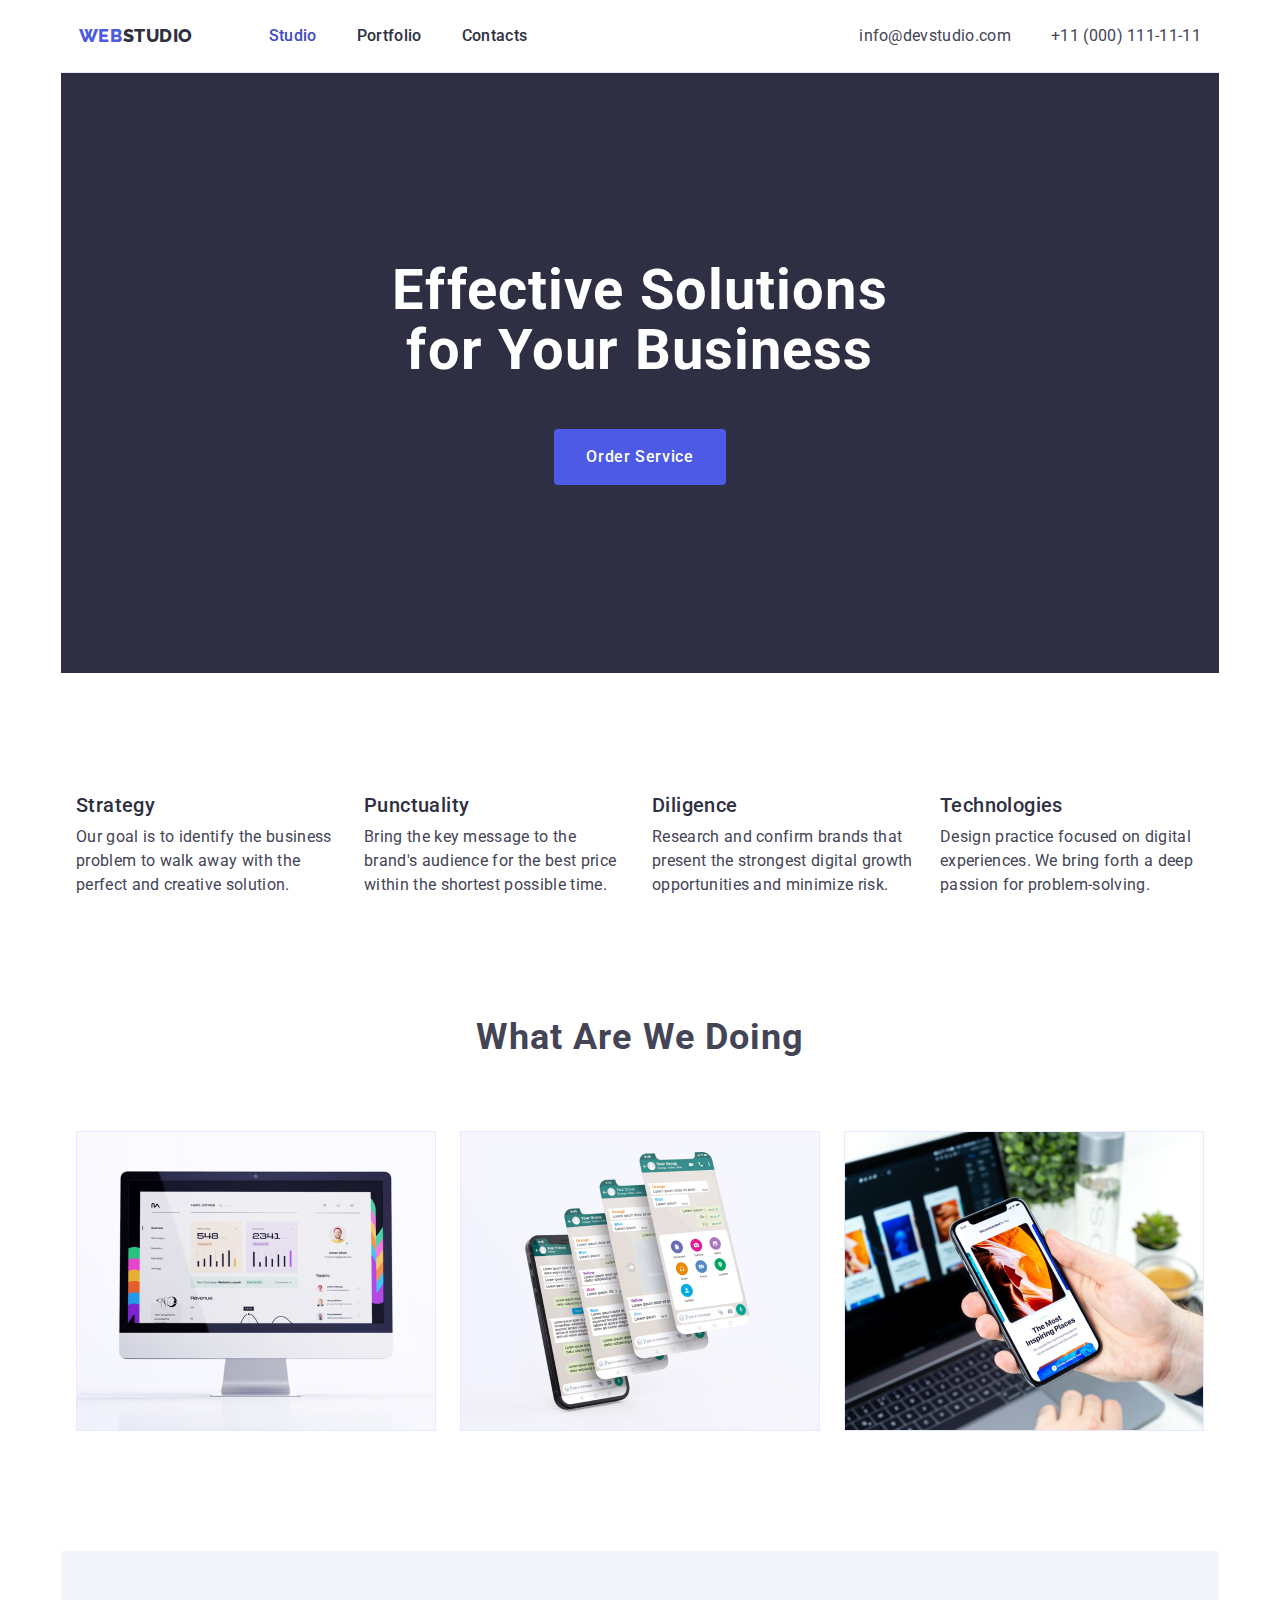
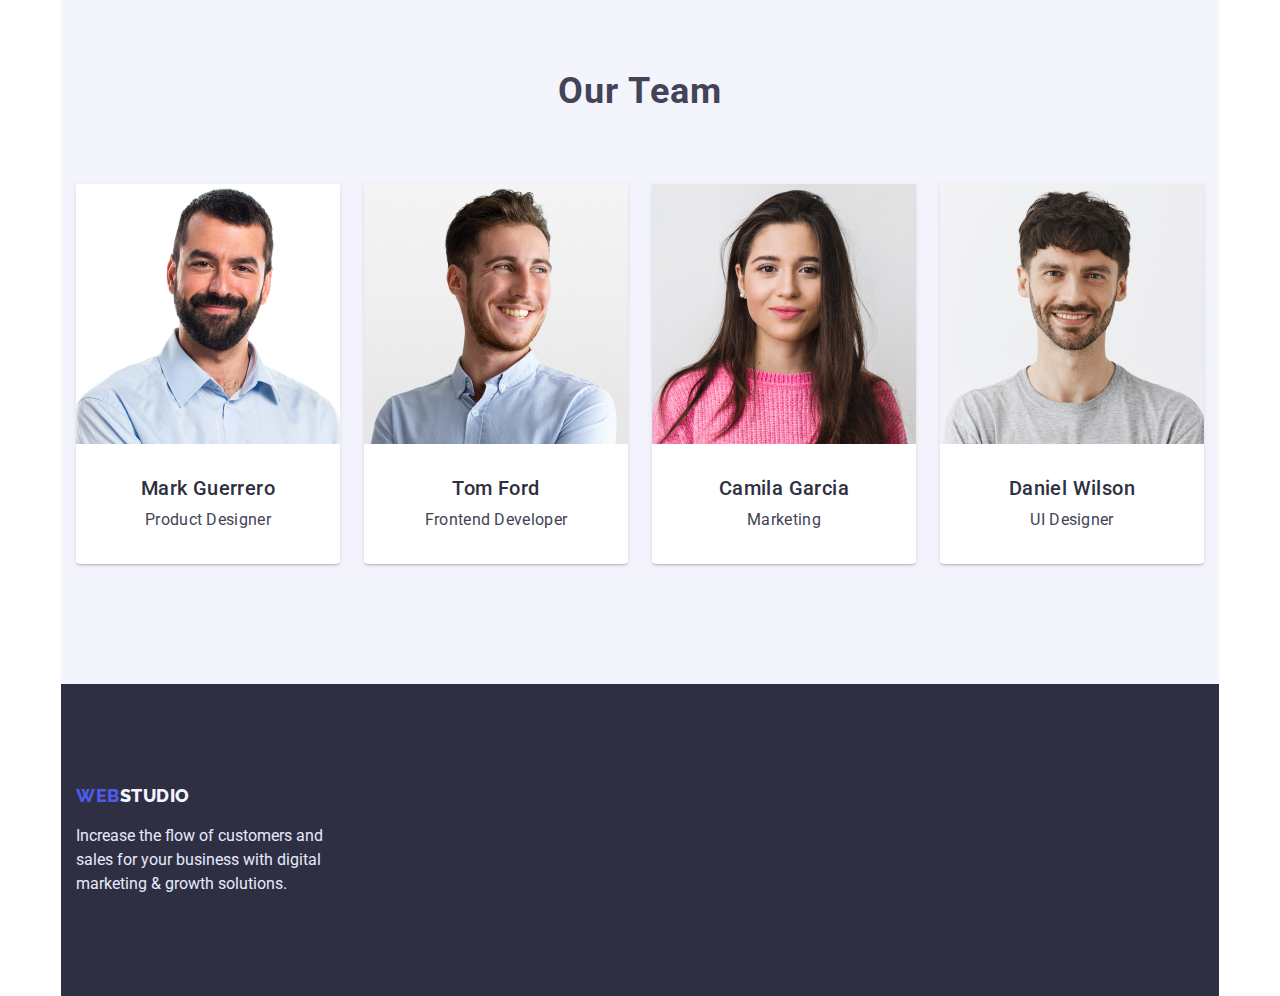
==== index.html @ 38369c31 "Add files via upload" ====
<!DOCTYPE html>
<html lang="en">
  <head>
    <meta charset="UTF-8" />
    <meta http-equiv="X-UA-Compatible" content="IE=edge" />
    <meta name="viewport" content="width=device-width, initial-scale=1.0" />
    <title>WebStudio</title>
    <link
      rel="stylesheet"
      href="https://cdnjs.cloudflare.com/ajax/libs/modern-normalize/1.1.0/modern-normalize.min.css"
    />
    <link
      href="https://fonts.googleapis.com/css2?family=Montserrat:ital,wght@0,500;0,600;1,400&family=Raleway:wght@800&family=Roboto:wght@400;500;700;900&display=swap"
      rel="stylesheet"
    />
    <link rel="stylesheet" href="./css/styles.css" />
  </head>
  <body>
    <header class="container nav-header">
      <nav class="main-nav">
        <a href="#" class="logo-text-1"
          ><span class="logo-text-2">Web</span>studio</a
        >
        <ul class="marker nav-list">
          <li class="item">
            <a href="./index.html" class="header-nav current">Studio</a>
          </li>
          <li class="item">
            <a href="./potrfolio.html" class="header-nav">Portfolio</a>
          </li>
          <li class="item"><a href="#" class="header-nav">Contacts</a></li>
        </ul>
      </nav>
      <ul class="marker contact-nav">
        <li class="item">
          <a href="mailto:info@devstudio.com" class="header-links"
            >info@devstudio.com</a
          >
        </li>
        <li class="item">
          <a href="tel:+110001111111" class="header-links"
            >+11 (000) 111-11-11</a
          >
        </li>
      </ul>
    </header>
    <main>
      <section class="container section-1">
        <h1 class="section-heder-1">
          Effective solutions <span class="section-heder-2">for</span> your
          business
        </h1>
        <button type="button" class="button-main">Order service</button>
      </section>
      <section class="container section">
        <h2 class="visually-hidden">Our advanteges</h2>
        <ul class="marker sec-descr-prev">
          <li class="item">
            <h3 class="name-headers">Strategy</h3>
            <p class="section-description">
              Our goal is to identify the business problem to walk away with the
              perfect and creative solution.
            </p>
          </li>
          <li class="item">
            <h3 class="name-headers">Punctuality</h3>
            <p class="section-description">
              Bring the key message to the brand's audience for the best price
              within the shortest possible time.
            </p>
          </li>
          <li class="item">
            <h3 class="name-headers">Diligence</h3>
            <p class="section-description">
              Research and confirm brands that present the strongest digital
              growth opportunities and minimize risk.
            </p>
          </li>
          <li class="item">
            <h3 class="name-headers">Technologies</h3>
            <p class="section-description">
              Design practice focused on digital experiences. We bring forth a
              deep passion for problem-solving.
            </p>
          </li>
        </ul>
      </section>
      <section class="container">
        <h2 class="section-header-2">What are we doing</h2>
        <ul class="marker sec-heder-2-img">
          <li class="item">
            <img
              class="no-gap"
              src="./images/img1.jpg"
              alt="Developing"
              width="360"
            />
          </li>
          <li class="item">
            <img
              class="no-gap"
              src="./images/img2.jpg"
              alt="Adaptaion"
              width="360"
            />
          </li>
          <li class="item">
            <img
              class="no-gap"
              src="./images/img3.jpg"
              alt="Design"
              width="360"
            />
          </li>
        </ul>
      </section>
      <section class="section-team section container">
        <h2 class="section-header-2">Our team</h2>
        <ul class="marker team-cards">
          <li class="cards item">
            <img
              class="no-gap"
              src="./images/Mark.jpg"
              alt="Mark Guerrero' photo"
              width="264"
            />
            <h3 class="name-list-projects">Mark Guerrero</h3>
            <p class="section-description">Product Designer</p>
          </li>
          <li class="cards item">
            <img
              class="no-gap"
              src="./images/Tom.jpg"
              alt="Tom Ford' photo"
              width="264"
            />
            <h3 class="name-list-projects">Tom Ford</h3>
            <p class="section-description">Frontend Developer</p>
          </li>
          <li class="cards item">
            <img
              class="no-gap"
              src="./images/Camila.jpg"
              alt="Camila Garcia' photo"
              width="264"
            />
            <h3 class="name-list-projects">Camila Garcia</h3>
            <p class="section-description">Marketing</p>
          </li>
          <li class="cards item">
            <img
              class="no-gap"
              src="./images/Daniel.jpg"
              alt="Daniel Wilson' photo"
              width="264"
            />
            <h3 class="name-list-projects">Daniel Wilson</h3>
            <p class="section-description">UI Designer</p>
          </li>
        </ul>
      </section>
    </main>
    <footer class="container footer">
      <a href="./index.html" class="logo-text-3"
        ><span class="logo-text-2">Web</span>studio</a
      >
      <p class="footer-phrase">
        Increase the flow of customers and sales for your business with digital
        marketing & growth solutions.
      </p>
    </footer>
  </body>
</html>
---- css/styles.css ----
:root {
  --color-primary: #434455;
  --color-accent: #e7e9fc;
  --color-logo-1: #4d5ae5;
  --color-logo-2: #2e2f42;
  --color-logo-3: #f4f4fd;
  --color-background-hover: #404bbf;
  --color-text-btn: #ffffff;
  --font-family: "Roboto";
}
body {
  font-family: var(--font-family), sans-serif;
  color: var(--color-primary);
}
.logo-text-1 {
  font-family: "Raleway";
  font-style: normal;
  font-weight: 800;
  font-size: 18px;
  line-height: 1.33;
  letter-spacing: 0.03em;
  color: var(--color-logo-2);
  text-transform: uppercase;
  text-decoration: none;

  display: flex;
  justify-content: center;
  padding: 24px 0;
  margin: 0;
}
.logo-text-2 {
  color: var(--color-logo-1);
  text-transform: uppercase;
}
.logo-text-3 {
  color: var(--color-logo-3);
  font-family: "Raleway";
  font-style: normal;
  font-weight: 800;
  font-size: 18px;
  line-height: 1.33;
  letter-spacing: 0.03em;
  text-transform: uppercase;
  text-decoration: none;
  margin-top: 100px;
}
.visually-hidden {
  position: absolute;
  white-space: nowrap;
  width: 1px;
  height: 1px;
  overflow: hidden;
  border: 0;
  padding: 0;
  clip: rect(0 0 0 0);
  clip-path: inset(50%);
  margin: -1px;
}
.nav-header {
  display: flex;
  justify-content: center;
  border-bottom: 1px solid var(--color-accent);
}
.marker {
  list-style: none;
  padding: 0;
  margin: 0;
}
.nav-list {
  display: flex;
}
.nav-list .item {
  display: block;
  margin-right: 40px;
  padding: 24px 0;
}
.nav-list .item:last-child {
  margin-right: 0;
}
.nav-list .item:nth-child(1) {
  margin-left: 76px;
}
.contact-nav {
  display: flex;
}
.contact-nav .item {
  margin-right: 40px;
  padding: 24px 0;
}
.contact-nav .item:nth-child(1) {
  margin-left: 332px;
}
.contact-nav .item:nth-child(2) {
  margin-right: 0;
}
.main-nav {
  display: flex;
}
.header-nav {
  font-style: normal;
  font-weight: 500;
  font-size: 16px;
  line-height: 1.5;
  letter-spacing: 0.02em;
  text-decoration: none;
  color: var(--color-logo-2);
}
.header-nav:hover,
.header-nav:focus {
  color: var(--color-background-hover);
}
.current {
  color: var(--color-background-hover);
}
.header-links {
  font-style: normal;
  font-weight: 400;
  font-size: 16px;
  line-height: 1.5;
  letter-spacing: 0.02em;
  text-decoration: none;
  list-style: none;
  color: var(--color-primary);
}
.header-links:hover,
.header-links:focus {
  color: var(--color-background-hover);
}
.section-1 {
  background: var(--color-logo-2);
  text-align: center;
}
.section-heder-1 {
  font-style: normal;
  font-size: 56px;
  line-height: 1.07;
  text-align: center;
  letter-spacing: 0.02em;
  color: var(--color-text-btn);
  text-transform: capitalize;
  margin: 0 0 48px;
  padding: 188px 316px 0;
}
.section-heder-2 {
  text-transform: lowercase;
  margin: 0;
}
.button-main {
  background-color: var(--color-logo-1);
  font-style: normal;
  font-weight: 500;
  font-size: 16px;
  line-height: 1.5;
  text-align: center;
  letter-spacing: 0.04em;
  text-transform: capitalize;
  cursor: pointer;
  color: var(--color-text-btn);
  border-radius: 4px;
  padding: 16px 32px;
  min-width: 169px;
  border: 0;
  margin-bottom: 188px;
}
.button-main:hover,
.button-main:focus {
  background-color: var(--color-background-hover);
}
.button {
  background-color: var(--color-logo-3);
  font-style: normal;
  font-weight: 500;
  font-size: 16px;
  line-height: 1.5;
  display: flex;
  align-items: center;
  text-align: center;
  letter-spacing: 0.04em;
  cursor: pointer;
  color: var(--color-logo-1);
  box-shadow: 0px 3px 1px rgba(0, 0, 0, 0.1), 0px 2px 1px rgba(0, 0, 0, 0.08),
    0px 2px 2px rgba(0, 0, 0, 0.12);
  border-radius: 4px;
  border: 1px solid var(--color-accent);
}
.button:hover,
.button:focus {
  background-color: var(--color-background-hover);
  color: var(--color-text-btn);
  border: 1px solid var(--color-background-hove);
}
.sec-descr-prev {
  display: flex;
}
.sec-descr-prev .item {
  display: block;
  margin: 0 24px 0 0;
  padding-bottom: 0;
  width: 264px;
}
.sec-descr-prev .item:last-child {
  margin-right: 0;
}
.name-headers {
  color: var(--color-logo-2);
  font-family: "Roboto";
  font-style: normal;
  font-weight: 500;
  font-size: 20px;
  line-height: 1.2;
  letter-spacing: 0.02em;
  margin-top: 0;
  margin-bottom: 8px;
}
.section-description {
  font-weight: 400;
  font-size: 16px;
  line-height: 1.5;
  letter-spacing: 0.02em;
  margin: 0;
}
.section-header-2 {
  font-weight: 700;
  font-size: 36px;
  line-height: 1.16;
  letter-spacing: 0.03em;
  text-transform: capitalize;
  margin: 0 0 72px;
  text-align: center;
}
.sec-heder-2-img {
  display: flex;
}
.sec-heder-2-img .item {
  display: block;
  margin: 0 24px 120px 0;
  padding-bottom: 0;
}
.sec-heder-2-img .item:last-child {
  margin-right: 0;
}
.section-team {
  background-color: var(--color-logo-3);
}
.team-cards {
  display: flex;
}
.team-cards .item {
  display: block;
  margin: 0 24px 0 0;
  padding-bottom: 0;
  text-align: center;
}
.team-cards .item:last-child {
  margin-right: 0;
}
.cards {
  background-color: var(--color-text-btn);
  box-shadow: 0px 1px 6px rgba(46, 47, 66, 0.08),
    0px 1px 1px rgba(46, 47, 66, 0.16), 0px 2px 1px rgba(46, 47, 66, 0.08);
  border-radius: 0px 0px 4px 4px;
  width: 264px;
}
.name-list-projects {
  color: var(--color-logo-2);
  font-style: normal;
  font-weight: 500;
  font-size: 20px;
  line-height: 1.2;
  letter-spacing: 0.02em;
  padding-top: 32px;
  margin: 0 0 8px;
}
.team-cards .item .section-description {
  margin-bottom: 32px;
}
.footer {
  background: var(--color-logo-2);
  display: flex;
  flex-direction: column;
}
.footer-phrase {
  font-size: 16px;
  line-height: 1.5;
  color: var(--color-accent);
  display: flex;
  padding: 0 864px 0 0;
  margin-bottom: 100px;
}
.container {
  max-width: 1158px;
  padding: 0 15px;
  margin: 0 auto;
}
.section {
  padding-top: 120px;
  padding-bottom: 120px;
}
.sec-color-1 {
  background-color: tomato;
}
.sec-color-2 {
  background-color: rgb(71, 157, 255);
}
.no-gap {
  display: block;
}
img {
  display: block;
  max-width: 100%;
  height: auto;
}
.button-list {
  display: flex;
  justify-content: center;
}
.button-list .item {
  margin-bottom: 72px;
  margin-right: 24px;
}
.button-list .item:last-child {
  margin-right: 0;
}
.section-portf {
  padding-top: 96px;
  padding-bottom: 120px;
}
.sect-proj {
  display: flex;
  flex-wrap: wrap;
  column-gap: 24px;
  row-gap: 48px;
}
.sect-proj .item {
  flex-basis: calc((100% - 48px) / 3);
}
.frame {
  border-bottom: 1px solid var(--color-accent);
  border-right: 1px solid var(--color-accent);
  border-left: 1px solid var(--color-accent);
  padding-left: 16px;
  padding-bottom: 32px;
}
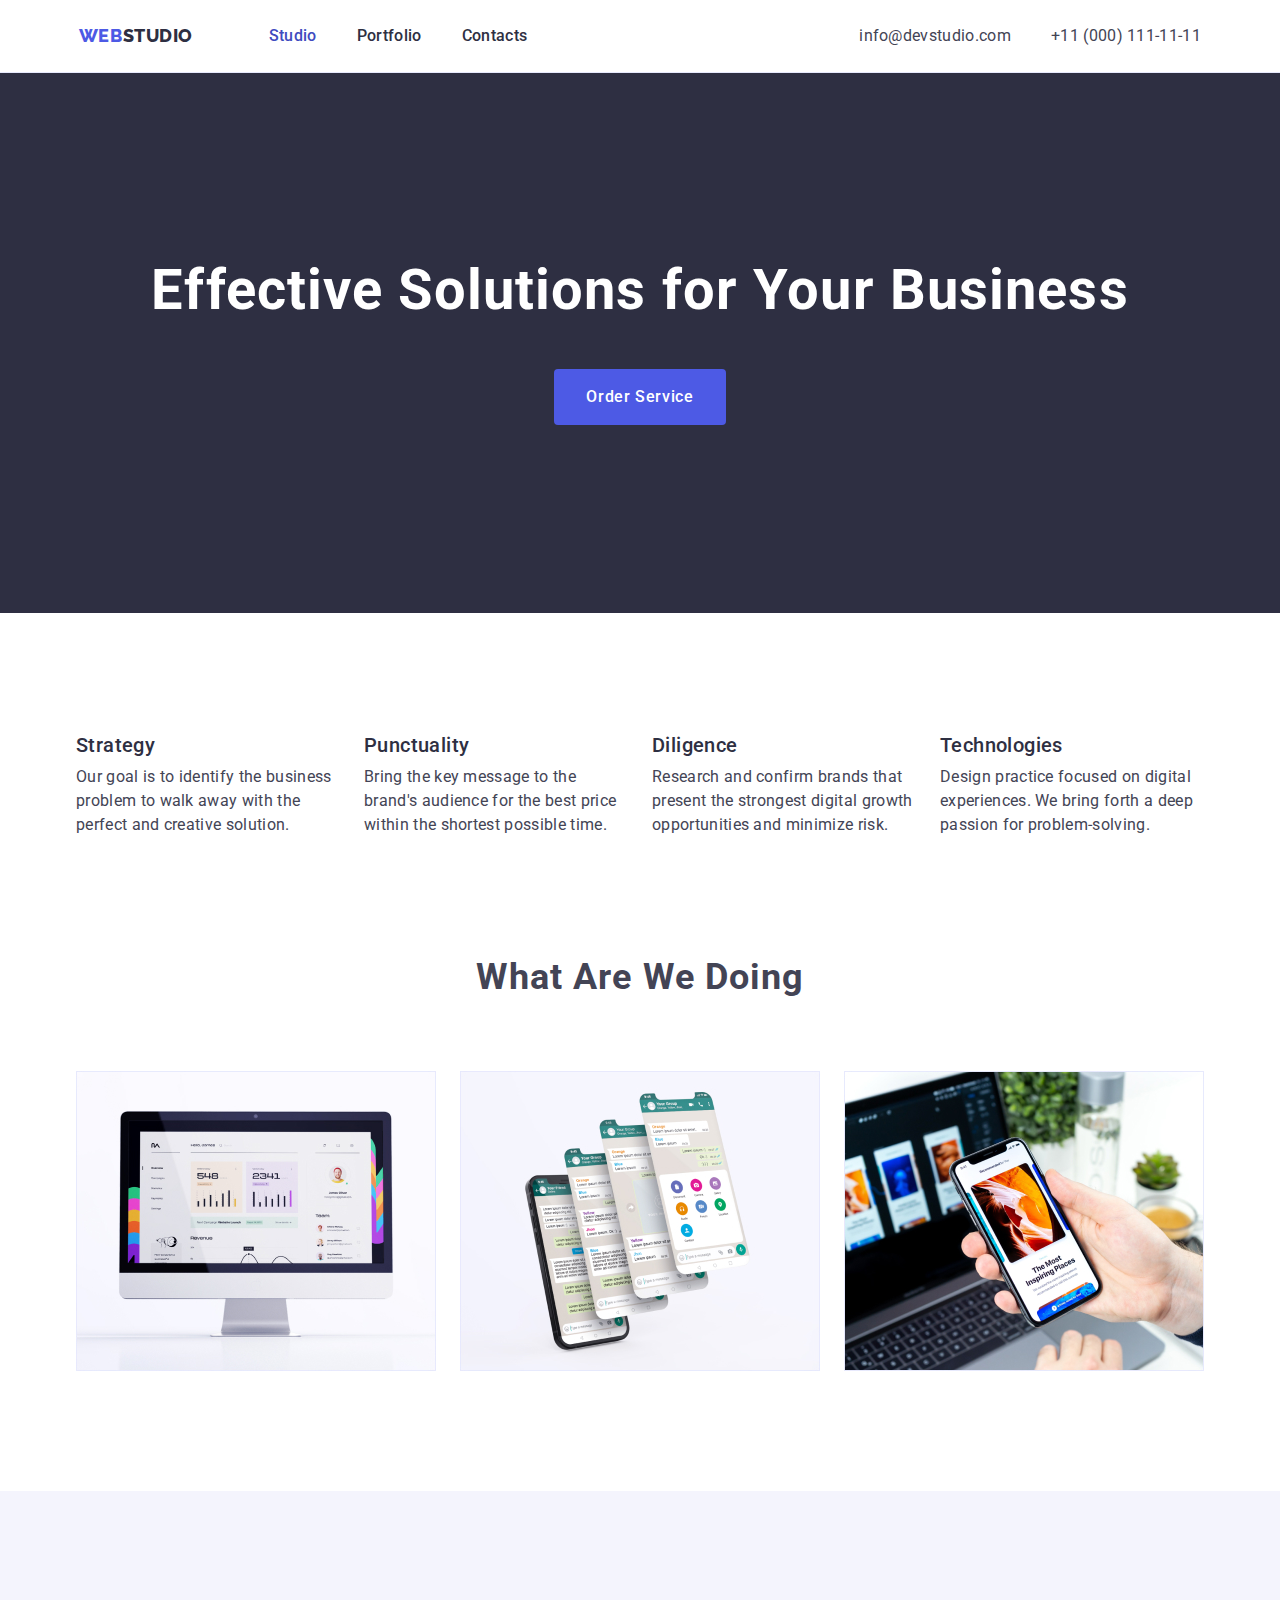
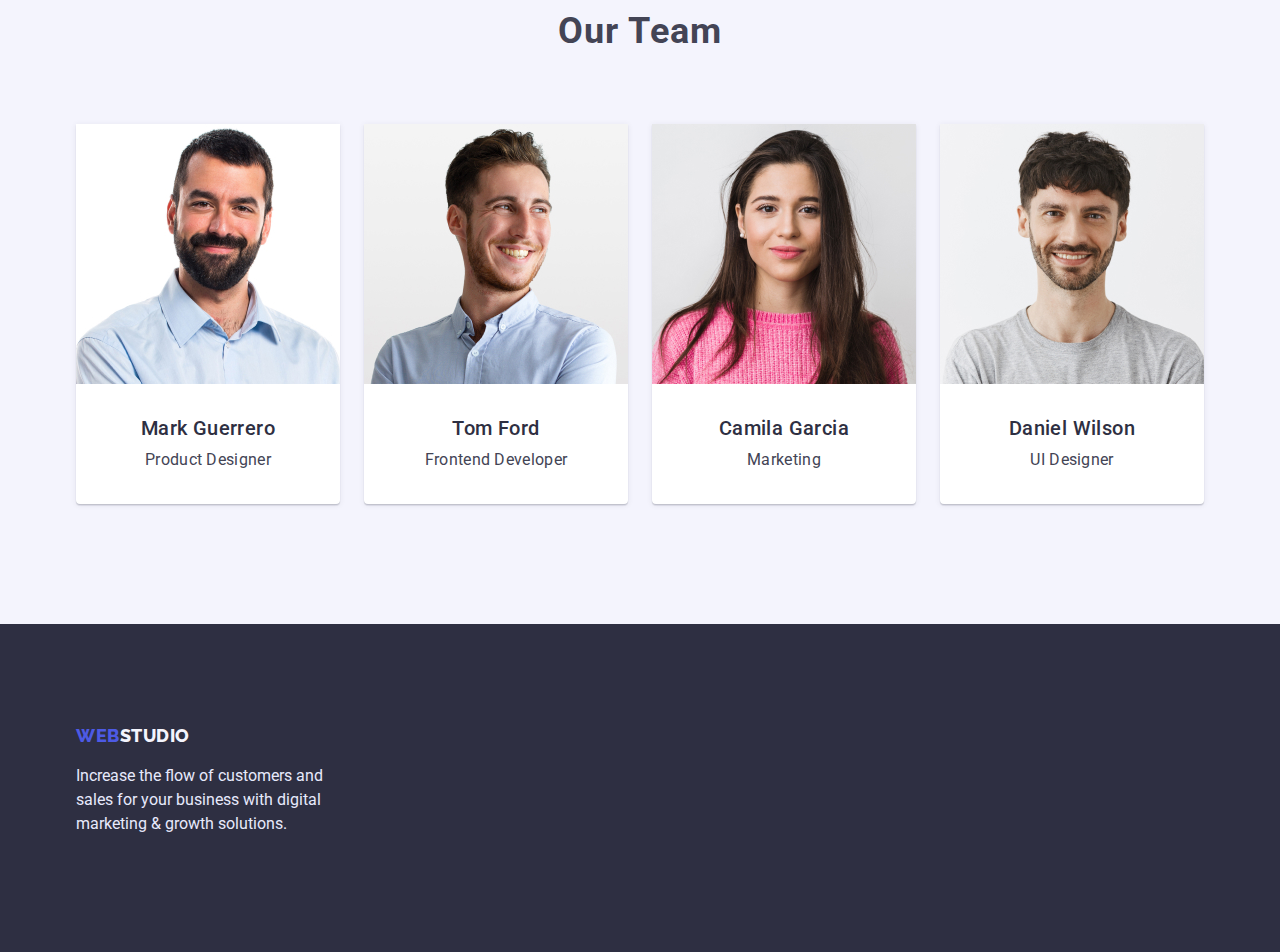
==== commit d1632d17: "correction_v1" ====
--- a/index.html
+++ b/index.html
@@ -16,158 +16,155 @@
     <link rel="stylesheet" href="./css/styles.css" />
   </head>
   <body>
-    <header class="container nav-header">
-      <nav class="main-nav">
-        <a href="#" class="logo-text-1"
+    <header class="header-border">
+      <div class="container nav-header">
+        <nav class="main-nav">
+          <a href="#" class="logo-text-1"
+            ><span class="logo-text-2">Web</span>studio</a
+          >
+          <ul class="marker nav-list">
+            <li class="item">
+              <a href="./index.html" class="header-nav current">Studio</a>
+            </li>
+            <li class="item">
+              <a href="./potrfolio.html" class="header-nav">Portfolio</a>
+            </li>
+            <li class="item"><a href="#" class="header-nav">Contacts</a></li>
+          </ul>
+        </nav>
+        <ul class="marker contact-nav">
+          <li class="item">
+            <a href="mailto:info@devstudio.com" class="header-links"
+              >info@devstudio.com</a
+            >
+          </li>
+          <li class="item">
+            <a href="tel:+110001111111" class="header-links"
+              >+11 (000) 111-11-11</a
+            >
+          </li>
+        </ul>
+      </div>
+    </header>
+    <main>
+      <section class="section-hero">
+        <div class="container">
+          <h1 class="section-header-hero">
+            Effective solutions <span class="section-heder-2">for</span> your
+            business
+          </h1>
+          <button type="button" class="button-main">Order service</button>
+        </div>
+      </section>
+      <section class="section">
+        <div class="container">
+          <h2 class="visually-hidden">Our advanteges</h2>
+          <ul class="marker sec-descr-prev">
+            <li class="item">
+              <h3 class="name-headers">Strategy</h3>
+              <p class="section-description">
+                Our goal is to identify the business problem to walk away with
+                the perfect and creative solution.
+              </p>
+            </li>
+            <li class="item">
+              <h3 class="name-headers">Punctuality</h3>
+              <p class="section-description">
+                Bring the key message to the brand's audience for the best price
+                within the shortest possible time.
+              </p>
+            </li>
+            <li class="item">
+              <h3 class="name-headers">Diligence</h3>
+              <p class="section-description">
+                Research and confirm brands that present the strongest digital
+                growth opportunities and minimize risk.
+              </p>
+            </li>
+            <li class="item">
+              <h3 class="name-headers">Technologies</h3>
+              <p class="section-description">
+                Design practice focused on digital experiences. We bring forth a
+                deep passion for problem-solving.
+              </p>
+            </li>
+          </ul>
+        </div>
+      </section>
+      <section class="section-work">
+        <div class="container">
+          <h2 class="section-header-work">What are we doing</h2>
+          <ul class="marker sec-header-work-img">
+            <li class="item">
+              <img src="./images/img1.jpg" alt="Developing" width="360" />
+            </li>
+            <li class="item">
+              <img src="./images/img2.jpg" alt="Adaptaion" width="360" />
+            </li>
+            <li class="item">
+              <img src="./images/img3.jpg" alt="Design" width="360" />
+            </li>
+          </ul>
+        </div>
+      </section>
+      <section class="section-team section">
+        <div class="container">
+          <h2 class="section-header-work">Our team</h2>
+          <ul class="marker team-cards">
+            <li class="cards item">
+              <img
+                src="./images/Mark.jpg"
+                alt="Mark Guerrero' photo"
+                width="264"
+              />
+              <div class="cards-name">
+                <h3 class="name-list-projects">Mark Guerrero</h3>
+                <p class="section-description">Product Designer</p>
+              </div>
+            </li>
+            <li class="cards item">
+              <img src="./images/Tom.jpg" alt="Tom Ford' photo" width="264" />
+              <div class="cards-name">
+                <h3 class="name-list-projects">Tom Ford</h3>
+                <p class="section-description">Frontend Developer</p>
+              </div>
+            </li>
+            <li class="cards item">
+              <img
+                src="./images/Camila.jpg"
+                alt="Camila Garcia' photo"
+                width="264"
+              />
+              <div class="cards-name">
+                <h3 class="name-list-projects">Camila Garcia</h3>
+                <p class="section-description">Marketing</p>
+              </div>
+            </li>
+            <li class="cards item">
+              <img
+                src="./images/Daniel.jpg"
+                alt="Daniel Wilson' photo"
+                width="264"
+              />
+              <div class="cards-name">
+                <h3 class="name-list-projects">Daniel Wilson</h3>
+                <p class="section-description">UI Designer</p>
+              </div>
+            </li>
+          </ul>
+        </div>
+      </section>
+    </main>
+    <footer class="footer">
+      <div class="container">
+        <a href="./index.html" class="logo-text-3"
           ><span class="logo-text-2">Web</span>studio</a
         >
-        <ul class="marker nav-list">
-          <li class="item">
-            <a href="./index.html" class="header-nav current">Studio</a>
-          </li>
-          <li class="item">
-            <a href="./potrfolio.html" class="header-nav">Portfolio</a>
-          </li>
-          <li class="item"><a href="#" class="header-nav">Contacts</a></li>
-        </ul>
-      </nav>
-      <ul class="marker contact-nav">
-        <li class="item">
-          <a href="mailto:info@devstudio.com" class="header-links"
-            >info@devstudio.com</a
-          >
-        </li>
-        <li class="item">
-          <a href="tel:+110001111111" class="header-links"
-            >+11 (000) 111-11-11</a
-          >
-        </li>
-      </ul>
-    </header>
-    <main>
-      <section class="container section-1">
-        <h1 class="section-heder-1">
-          Effective solutions <span class="section-heder-2">for</span> your
-          business
-        </h1>
-        <button type="button" class="button-main">Order service</button>
-      </section>
-      <section class="container section">
-        <h2 class="visually-hidden">Our advanteges</h2>
-        <ul class="marker sec-descr-prev">
-          <li class="item">
-            <h3 class="name-headers">Strategy</h3>
-            <p class="section-description">
-              Our goal is to identify the business problem to walk away with the
-              perfect and creative solution.
-            </p>
-          </li>
-          <li class="item">
-            <h3 class="name-headers">Punctuality</h3>
-            <p class="section-description">
-              Bring the key message to the brand's audience for the best price
-              within the shortest possible time.
-            </p>
-          </li>
-          <li class="item">
-            <h3 class="name-headers">Diligence</h3>
-            <p class="section-description">
-              Research and confirm brands that present the strongest digital
-              growth opportunities and minimize risk.
-            </p>
-          </li>
-          <li class="item">
-            <h3 class="name-headers">Technologies</h3>
-            <p class="section-description">
-              Design practice focused on digital experiences. We bring forth a
-              deep passion for problem-solving.
-            </p>
-          </li>
-        </ul>
-      </section>
-      <section class="container">
-        <h2 class="section-header-2">What are we doing</h2>
-        <ul class="marker sec-heder-2-img">
-          <li class="item">
-            <img
-              class="no-gap"
-              src="./images/img1.jpg"
-              alt="Developing"
-              width="360"
-            />
-          </li>
-          <li class="item">
-            <img
-              class="no-gap"
-              src="./images/img2.jpg"
-              alt="Adaptaion"
-              width="360"
-            />
-          </li>
-          <li class="item">
-            <img
-              class="no-gap"
-              src="./images/img3.jpg"
-              alt="Design"
-              width="360"
-            />
-          </li>
-        </ul>
-      </section>
-      <section class="section-team section container">
-        <h2 class="section-header-2">Our team</h2>
-        <ul class="marker team-cards">
-          <li class="cards item">
-            <img
-              class="no-gap"
-              src="./images/Mark.jpg"
-              alt="Mark Guerrero' photo"
-              width="264"
-            />
-            <h3 class="name-list-projects">Mark Guerrero</h3>
-            <p class="section-description">Product Designer</p>
-          </li>
-          <li class="cards item">
-            <img
-              class="no-gap"
-              src="./images/Tom.jpg"
-              alt="Tom Ford' photo"
-              width="264"
-            />
-            <h3 class="name-list-projects">Tom Ford</h3>
-            <p class="section-description">Frontend Developer</p>
-          </li>
-          <li class="cards item">
-            <img
-              class="no-gap"
-              src="./images/Camila.jpg"
-              alt="Camila Garcia' photo"
-              width="264"
-            />
-            <h3 class="name-list-projects">Camila Garcia</h3>
-            <p class="section-description">Marketing</p>
-          </li>
-          <li class="cards item">
-            <img
-              class="no-gap"
-              src="./images/Daniel.jpg"
-              alt="Daniel Wilson' photo"
-              width="264"
-            />
-            <h3 class="name-list-projects">Daniel Wilson</h3>
-            <p class="section-description">UI Designer</p>
-          </li>
-        </ul>
-      </section>
-    </main>
-    <footer class="container footer">
-      <a href="./index.html" class="logo-text-3"
-        ><span class="logo-text-2">Web</span>studio</a
-      >
-      <p class="footer-phrase">
-        Increase the flow of customers and sales for your business with digital
-        marketing & growth solutions.
-      </p>
+        <p class="footer-phrase">
+          Increase the flow of customers and sales for your business with
+          digital marketing & growth solutions.
+        </p>
+      </div>
     </footer>
   </body>
 </html>
--- a/css/styles.css
+++ b/css/styles.css
@@ -56,10 +56,12 @@
   clip-path: inset(50%);
   margin: -1px;
 }
+.header-border {
+  border-bottom: 1px solid var(--color-accent);
+}
 .nav-header {
   display: flex;
   justify-content: center;
-  border-bottom: 1px solid var(--color-accent);
 }
 .marker {
   list-style: none;
@@ -126,11 +128,13 @@
 .header-links:focus {
   color: var(--color-background-hover);
 }
-.section-1 {
+.section-hero {
   background: var(--color-logo-2);
   text-align: center;
-}
-.section-heder-1 {
+  padding-top: 188px;
+  padding-bottom: 188px;
+}
+.section-header-hero {
   font-style: normal;
   font-size: 56px;
   line-height: 1.07;
@@ -139,7 +143,6 @@
   color: var(--color-text-btn);
   text-transform: capitalize;
   margin: 0 0 48px;
-  padding: 188px 316px 0;
 }
 .section-heder-2 {
   text-transform: lowercase;
@@ -160,7 +163,6 @@
   padding: 16px 32px;
   min-width: 169px;
   border: 0;
-  margin-bottom: 188px;
 }
 .button-main:hover,
 .button-main:focus {
@@ -178,10 +180,9 @@
   letter-spacing: 0.04em;
   cursor: pointer;
   color: var(--color-logo-1);
-  box-shadow: 0px 3px 1px rgba(0, 0, 0, 0.1), 0px 2px 1px rgba(0, 0, 0, 0.08),
-    0px 2px 2px rgba(0, 0, 0, 0.12);
   border-radius: 4px;
   border: 1px solid var(--color-accent);
+  padding: 12px 24px;
 }
 .button:hover,
 .button:focus {
@@ -219,7 +220,10 @@
   letter-spacing: 0.02em;
   margin: 0;
 }
-.section-header-2 {
+.section-work {
+  padding-bottom: 120px;
+}
+.section-header-work {
   font-weight: 700;
   font-size: 36px;
   line-height: 1.16;
@@ -228,15 +232,15 @@
   margin: 0 0 72px;
   text-align: center;
 }
-.sec-heder-2-img {
-  display: flex;
-}
-.sec-heder-2-img .item {
-  display: block;
-  margin: 0 24px 120px 0;
+.sec-header-work-img {
+  display: flex;
+}
+.sec-header-work-img .item {
+  display: block;
+  margin: 0 24px 0 0;
   padding-bottom: 0;
 }
-.sec-heder-2-img .item:last-child {
+.sec-header-work-img .item:last-child {
   margin-right: 0;
 }
 .section-team {
@@ -261,6 +265,9 @@
   border-radius: 0px 0px 4px 4px;
   width: 264px;
 }
+.cards-name {
+  padding: 32px 0;
+}
 .name-list-projects {
   color: var(--color-logo-2);
   font-style: normal;
@@ -268,24 +275,18 @@
   font-size: 20px;
   line-height: 1.2;
   letter-spacing: 0.02em;
-  padding-top: 32px;
   margin: 0 0 8px;
-}
-.team-cards .item .section-description {
-  margin-bottom: 32px;
 }
 .footer {
   background: var(--color-logo-2);
-  display: flex;
-  flex-direction: column;
+  padding: 100px 0;
 }
 .footer-phrase {
   font-size: 16px;
   line-height: 1.5;
   color: var(--color-accent);
   display: flex;
-  padding: 0 864px 0 0;
-  margin-bottom: 100px;
+  width: 264px;
 }
 .container {
   max-width: 1158px;
@@ -302,9 +303,6 @@
 .sec-color-2 {
   background-color: rgb(71, 157, 255);
 }
-.no-gap {
-  display: block;
-}
 img {
   display: block;
   max-width: 100%;
@@ -313,9 +311,9 @@
 .button-list {
   display: flex;
   justify-content: center;
+  margin-bottom: 72px;
 }
 .button-list .item {
-  margin-bottom: 72px;
   margin-right: 24px;
 }
 .button-list .item:last-child {
@@ -340,4 +338,5 @@
   border-left: 1px solid var(--color-accent);
   padding-left: 16px;
   padding-bottom: 32px;
-}
+  padding-top: 32px;
+}
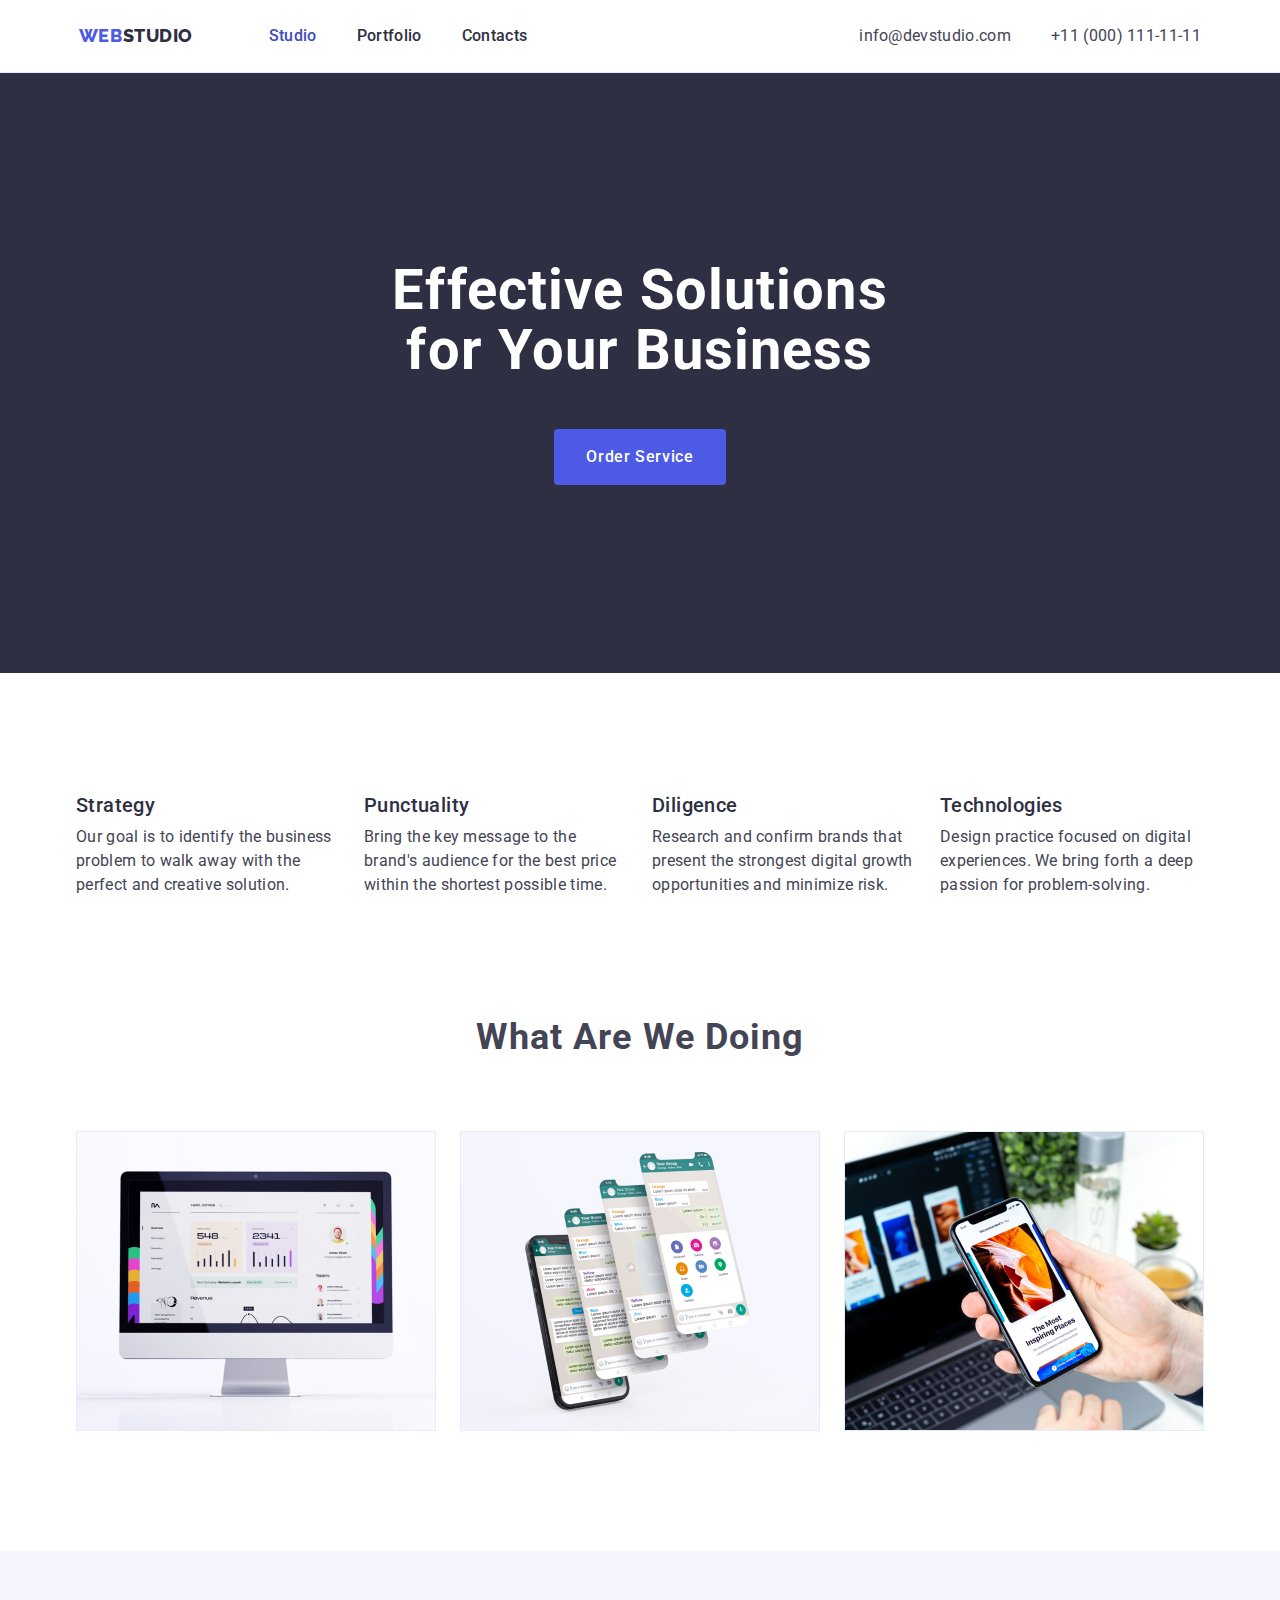
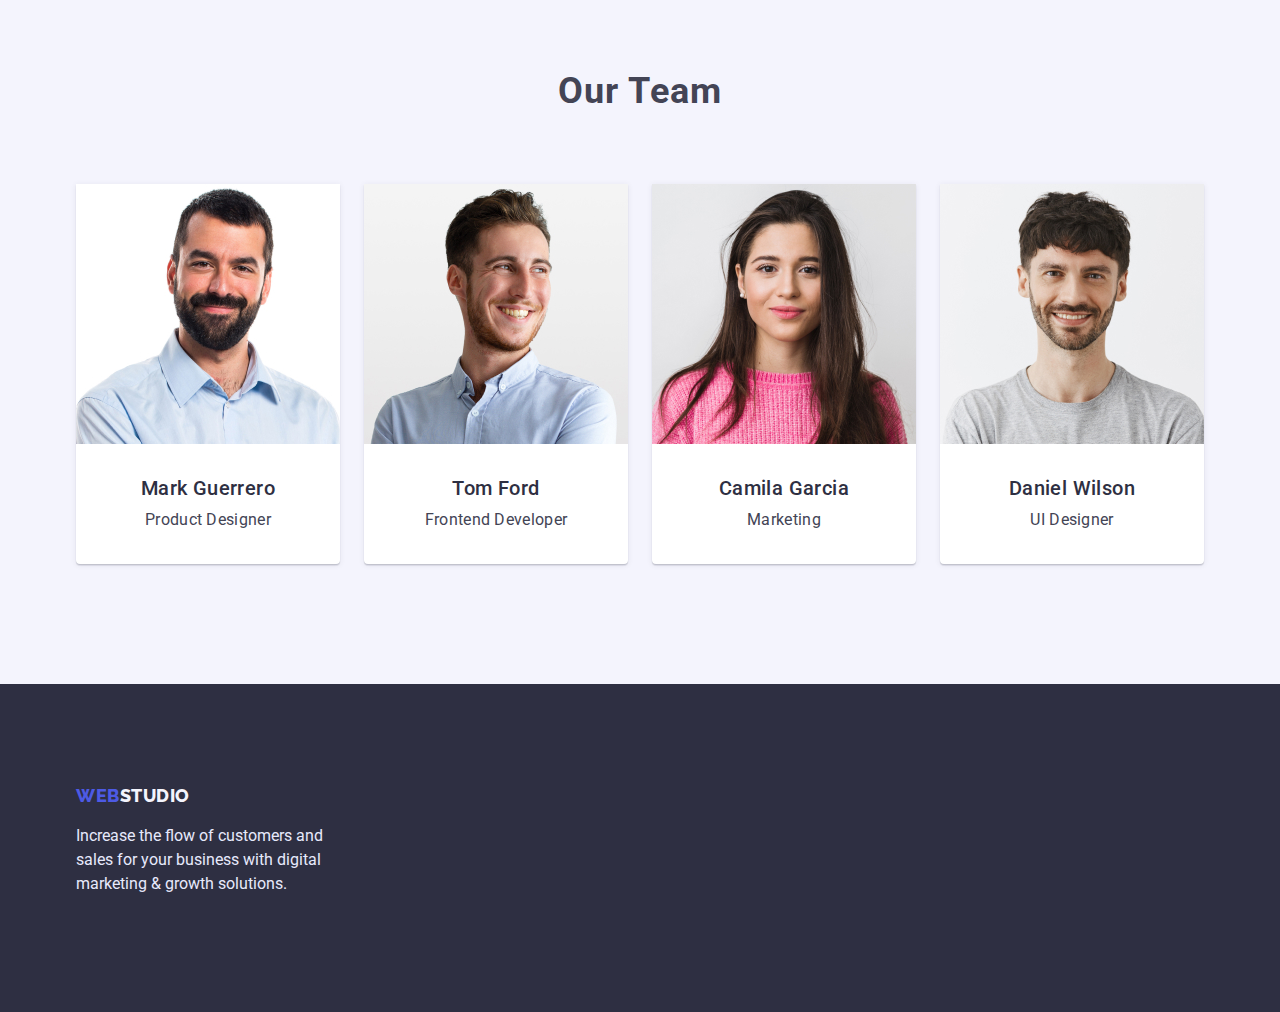
==== commit 19d76d57: "correction_v2 (hero section)" ====
--- a/index.html
+++ b/index.html
@@ -49,10 +49,12 @@
     <main>
       <section class="section-hero">
         <div class="container">
-          <h1 class="section-header-hero">
-            Effective solutions <span class="section-heder-2">for</span> your
-            business
-          </h1>
+          <div class="hero-phrase">
+            <h1 class="section-header-hero">
+              Effective solutions <span class="section-header">for</span> your
+              business
+            </h1>
+          </div>
           <button type="button" class="button-main">Order service</button>
         </div>
       </section>
--- a/css/styles.css
+++ b/css/styles.css
@@ -144,9 +144,12 @@
   text-transform: capitalize;
   margin: 0 0 48px;
 }
-.section-heder-2 {
+.section-header {
   text-transform: lowercase;
   margin: 0;
+}
+.hero-phrase {
+  padding: 0 316px;
 }
 .button-main {
   background-color: var(--color-logo-1);
